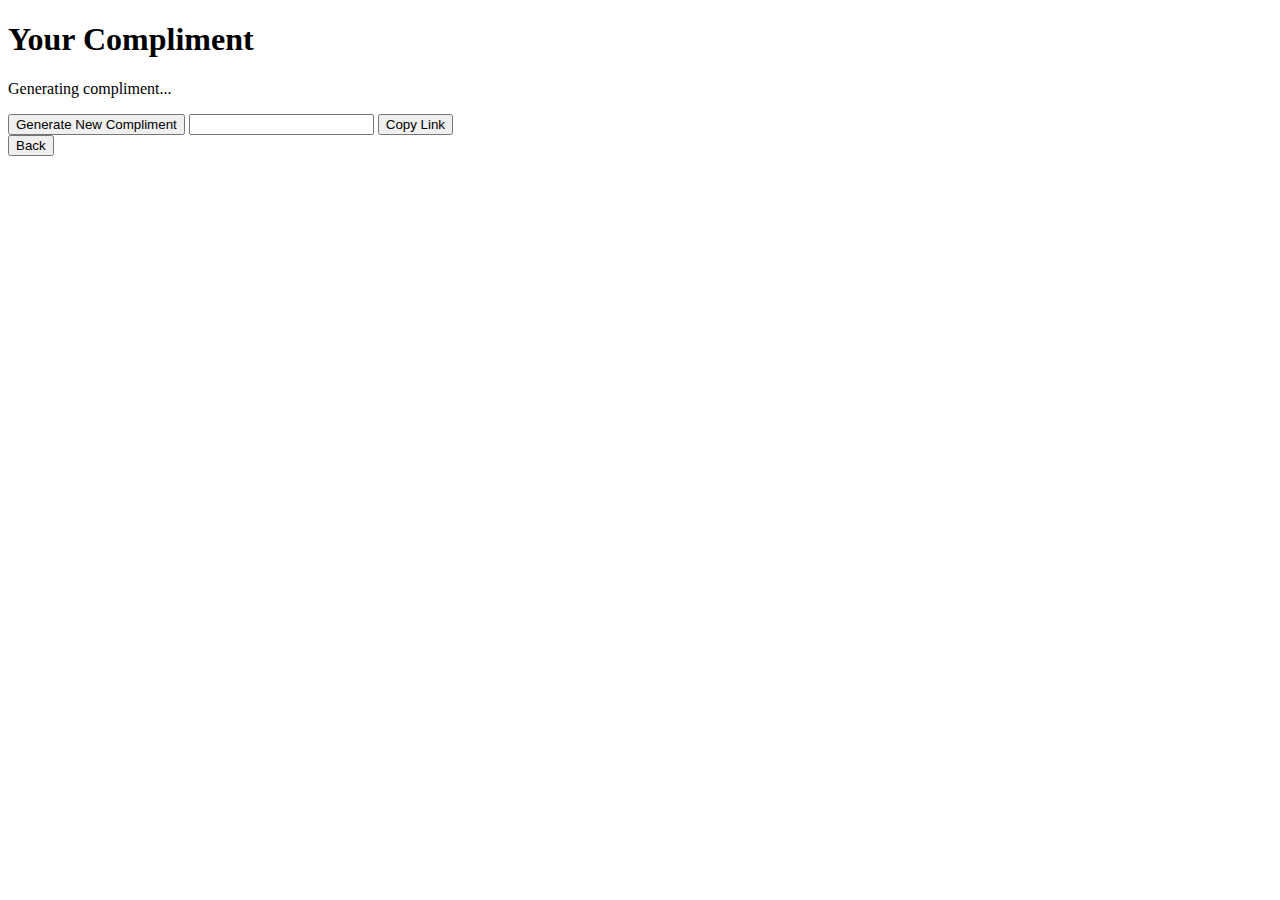
==== compliment.html @ 86111b33 "Create compliment.html" ====
<!DOCTYPE html>
<html lang="en">
<head>
    <meta charset="UTF-8">
    <meta name="viewport" content="width=device-width, initial-scale=1.0">
    <title>Your Compliment</title>
    <link rel="stylesheet" href="styles.css">
    <script defer src="script.js"></script>
</head>
<body>
    <h1>Your Compliment</h1>
    <div class="compliment-container">
        <p id="compliment">Generating compliment...</p>
    </div>
    <button onclick="generateCompliment()">Generate New Compliment</button>
    <input type="text" id="share-link" readonly>
    <button onclick="copyLink()">Copy Link</button>
    <br>
    <button onclick="document.location='index.html'">Back</button>
</body>
</html>
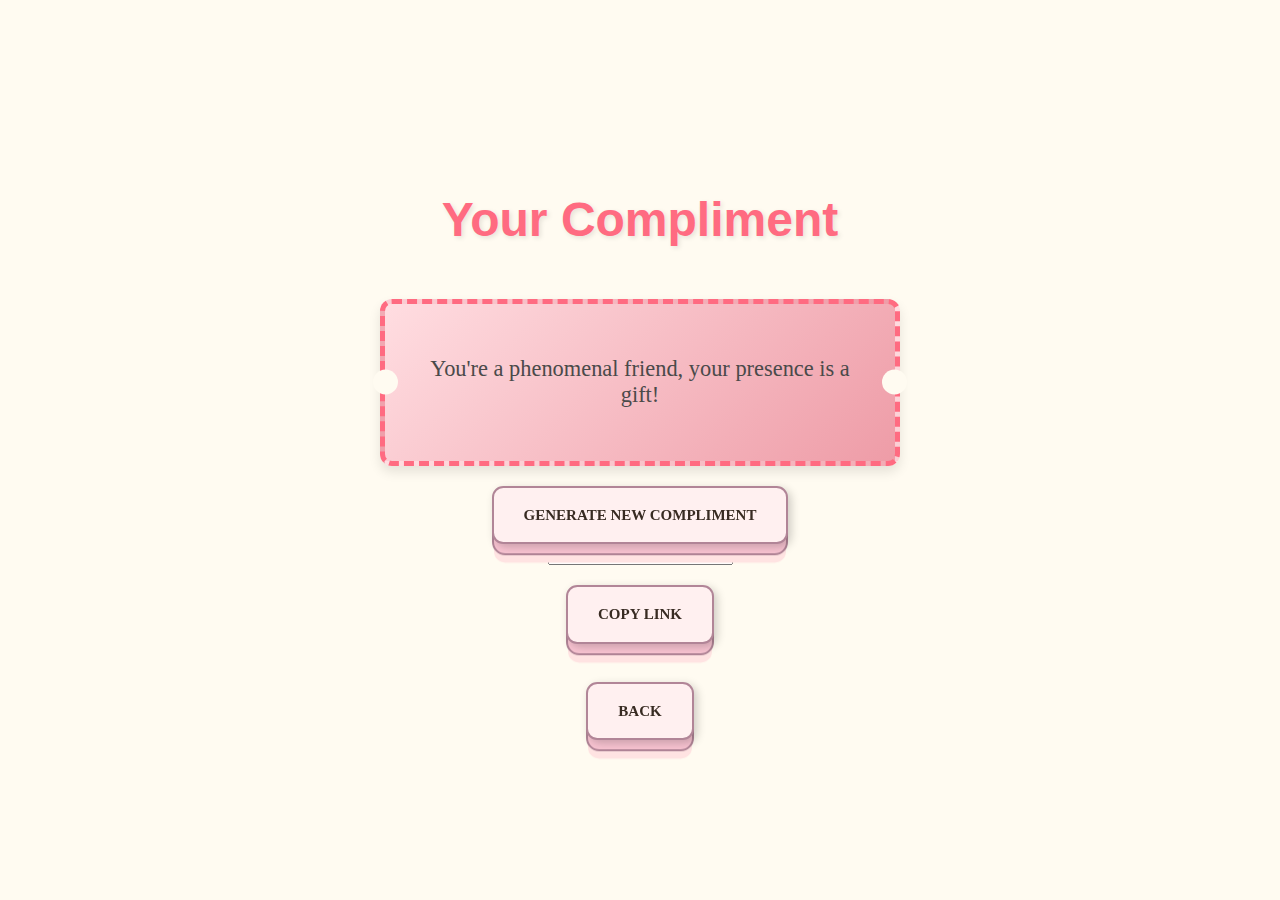
==== commit 0b2a2b44: "Update compliment.html" ====
--- a/compliment.html
+++ b/compliment.html
@@ -12,10 +12,15 @@
     <div class="compliment-container">
         <p id="compliment">Generating compliment...</p>
     </div>
-    <button onclick="generateCompliment()">Generate New Compliment</button>
+    
+    
+    
+    <button onclick="generateCompliment()" class="learn-more">Generate New Compliment</button>
     <input type="text" id="share-link" readonly>
-    <button onclick="copyLink()">Copy Link</button>
+    <button onclick="copyLink()" class="learn-more">Copy Link</button>
     <br>
-    <button onclick="document.location='index.html'">Back</button>
+    <button onclick="document.location='index.html'" class="learn-more">Back</button>
 </body>
+<link rel="stylesheet" href="styles.css">
+
 </html>
--- a/styles.css
+++ b/styles.css
@@ -0,0 +1,189 @@
+
+body {
+    font-family: 'Ariel', Sans-Serif;
+    text-align: center;
+    background-color: #fffbf1;
+    display: flex;
+    flex-direction: column;
+    justify-content: center;
+    align-items: center;
+    height: 100vh;
+    margin: 0;
+}
+
+h1 {
+    color: #ff6b81;
+    font-size: 3em;
+    font-family: 'Ariel', Sans-Serif;
+    text-shadow: 2px 2px 5px rgba(0, 0, 0, 0.1);
+}
+
+button {
+    background-color: #ff6b81;
+    color: white;
+    border: none;
+    padding: 10px 15px;
+    font-size: 18px;
+    cursor: pointer;
+    border-radius: 8px;
+    transition: 0.3s;
+    margin-top: 20px;
+    font-family: 'Handlee', cursive;
+    box-shadow: 3px 3px 10px rgba(0, 0, 0, 0.2);
+}
+
+button:hover {
+    background-color: #ff4757;
+}
+
+./* General Styles */
+body {
+    font-family: 'Handlee', cursive;
+    text-align: center;
+    background-color: #fce4ec;
+    display: flex;
+    flex-direction: column;
+    justify-content: center;
+    align-items: center;
+    height: 100vh;
+    margin: 0;
+}
+
+/* Navigation */
+nav {
+    position: absolute;
+    top: 10px;
+    left: 50%;
+    transform: translateX(-50%);
+    background-color: #f8bbd0;
+    padding: 10px 20px;
+    border-radius: 20px;
+    box-shadow: 2px 2px 5px rgba(0, 0, 0, 0.2);
+}
+
+nav a {
+    text-decoration: none;
+    color: #6d4c41;
+    font-weight: bold;
+    margin: 0 15px;
+}
+
+/* Ticket Booth Styling */
+.compliment-container {
+    background: linear-gradient(135deg, #ffdde1, #ee9ca7);
+    padding: 30px;
+    border-radius: 12px;
+    box-shadow: 0 6px 12px rgba(0, 0, 0, 0.1);
+    max-width: 450px;
+    margin-top: 20px;
+    font-family: 'Handlee', cursive;
+    font-size: 1.4em;
+    text-align: center;
+    color: #4a4a4a;
+    border: 5px dashed #ff6b81;
+    position: relative;
+}
+
+.compliment-container::before, .compliment-container::after {
+    content: '';
+    position: absolute;
+    width: 25px;
+    height: 25px;
+    background: #fffbf1;
+    border-radius: 50%;
+    top: 50%;
+    transform: translateY(-50%);
+}
+
+.compliment-container::before {
+    left: -12px;
+}
+
+.compliment-container::after {
+    right: -12px;
+}
+
+nav {
+    background-color: #ff6b81;
+    padding: 12px;
+    position: fixed;
+    top: 0;
+    width: 100%;
+    display: flex;
+    justify-content: center;
+    box-shadow: 0 4px 8px rgba(0, 0, 0, 0.1);
+}
+
+nav a {
+    color: white;
+    text-decoration: none;
+    margin: 0 20px;
+    font-size: 20px;
+    font-family: 'Handlee', cursive;
+    transition: 0.3s;
+}
+
+nav a:hover {
+    text-decoration: underline;
+}
+
+/* Button Styling */
+button {
+    position: relative;
+    display: inline-block;
+    cursor: pointer;
+    outline: none;
+    border: 0;
+    vertical-align: middle;
+    text-decoration: none;
+    font-family: 'Handlee', cursive;
+    font-size: 15px;
+}
+
+button.learn-more {
+    font-weight: 600;
+    color: #382b22;
+    text-transform: uppercase;
+    padding: 1.25em 2em;
+    background: #fff0f0;
+    border: 2px solid #b18597;
+    border-radius: 0.75em;
+    transform-style: preserve-3d;
+    transition: transform 150ms cubic-bezier(0, 0, 0.58, 1), background 150ms cubic-bezier(0, 0, 0.58, 1);
+}
+
+button.learn-more::before {
+    position: absolute;
+    content: '';
+    width: 100%;
+    height: 100%;
+    top: 0;
+    left: 0;
+    right: 0;
+    bottom: 0;
+    background: #f9c4d2;
+    border-radius: inherit;
+    box-shadow: 0 0 0 2px #b18597, 0 0.625em 0 0 #ffe3e2;
+    transform: translate3d(0, 0.75em, -1em);
+    transition: transform 150ms cubic-bezier(0, 0, 0.58, 1), box-shadow 150ms cubic-bezier(0, 0, 0.58, 1);
+}
+
+button.learn-more:hover {
+    background: #ffe9e9;
+    transform: translate(0, 0.25em);
+}
+
+button.learn-more:hover::before {
+    box-shadow: 0 0 0 2px #b18597, 0 0.5em 0 0 #ffe3e2;
+    transform: translate3d(0, 0.5em, -1em);
+}
+
+button.learn-more:active {
+    background: #ffe9e9;
+    transform: translate(0em, 0.75em);
+}
+
+button.learn-more:active::before {
+    box-shadow: 0 0 0 2px #b18597, 0 0 #ffe3e2;
+    transform: translate3d(0, 0, -1em);
+}
--- a/styles.css
+++ b/styles.css
@@ -0,0 +1,189 @@
+
+body {
+    font-family: 'Ariel', Sans-Serif;
+    text-align: center;
+    background-color: #fffbf1;
+    display: flex;
+    flex-direction: column;
+    justify-content: center;
+    align-items: center;
+    height: 100vh;
+    margin: 0;
+}
+
+h1 {
+    color: #ff6b81;
+    font-size: 3em;
+    font-family: 'Ariel', Sans-Serif;
+    text-shadow: 2px 2px 5px rgba(0, 0, 0, 0.1);
+}
+
+button {
+    background-color: #ff6b81;
+    color: white;
+    border: none;
+    padding: 10px 15px;
+    font-size: 18px;
+    cursor: pointer;
+    border-radius: 8px;
+    transition: 0.3s;
+    margin-top: 20px;
+    font-family: 'Handlee', cursive;
+    box-shadow: 3px 3px 10px rgba(0, 0, 0, 0.2);
+}
+
+button:hover {
+    background-color: #ff4757;
+}
+
+./* General Styles */
+body {
+    font-family: 'Handlee', cursive;
+    text-align: center;
+    background-color: #fce4ec;
+    display: flex;
+    flex-direction: column;
+    justify-content: center;
+    align-items: center;
+    height: 100vh;
+    margin: 0;
+}
+
+/* Navigation */
+nav {
+    position: absolute;
+    top: 10px;
+    left: 50%;
+    transform: translateX(-50%);
+    background-color: #f8bbd0;
+    padding: 10px 20px;
+    border-radius: 20px;
+    box-shadow: 2px 2px 5px rgba(0, 0, 0, 0.2);
+}
+
+nav a {
+    text-decoration: none;
+    color: #6d4c41;
+    font-weight: bold;
+    margin: 0 15px;
+}
+
+/* Ticket Booth Styling */
+.compliment-container {
+    background: linear-gradient(135deg, #ffdde1, #ee9ca7);
+    padding: 30px;
+    border-radius: 12px;
+    box-shadow: 0 6px 12px rgba(0, 0, 0, 0.1);
+    max-width: 450px;
+    margin-top: 20px;
+    font-family: 'Handlee', cursive;
+    font-size: 1.4em;
+    text-align: center;
+    color: #4a4a4a;
+    border: 5px dashed #ff6b81;
+    position: relative;
+}
+
+.compliment-container::before, .compliment-container::after {
+    content: '';
+    position: absolute;
+    width: 25px;
+    height: 25px;
+    background: #fffbf1;
+    border-radius: 50%;
+    top: 50%;
+    transform: translateY(-50%);
+}
+
+.compliment-container::before {
+    left: -12px;
+}
+
+.compliment-container::after {
+    right: -12px;
+}
+
+nav {
+    background-color: #ff6b81;
+    padding: 12px;
+    position: fixed;
+    top: 0;
+    width: 100%;
+    display: flex;
+    justify-content: center;
+    box-shadow: 0 4px 8px rgba(0, 0, 0, 0.1);
+}
+
+nav a {
+    color: white;
+    text-decoration: none;
+    margin: 0 20px;
+    font-size: 20px;
+    font-family: 'Handlee', cursive;
+    transition: 0.3s;
+}
+
+nav a:hover {
+    text-decoration: underline;
+}
+
+/* Button Styling */
+button {
+    position: relative;
+    display: inline-block;
+    cursor: pointer;
+    outline: none;
+    border: 0;
+    vertical-align: middle;
+    text-decoration: none;
+    font-family: 'Handlee', cursive;
+    font-size: 15px;
+}
+
+button.learn-more {
+    font-weight: 600;
+    color: #382b22;
+    text-transform: uppercase;
+    padding: 1.25em 2em;
+    background: #fff0f0;
+    border: 2px solid #b18597;
+    border-radius: 0.75em;
+    transform-style: preserve-3d;
+    transition: transform 150ms cubic-bezier(0, 0, 0.58, 1), background 150ms cubic-bezier(0, 0, 0.58, 1);
+}
+
+button.learn-more::before {
+    position: absolute;
+    content: '';
+    width: 100%;
+    height: 100%;
+    top: 0;
+    left: 0;
+    right: 0;
+    bottom: 0;
+    background: #f9c4d2;
+    border-radius: inherit;
+    box-shadow: 0 0 0 2px #b18597, 0 0.625em 0 0 #ffe3e2;
+    transform: translate3d(0, 0.75em, -1em);
+    transition: transform 150ms cubic-bezier(0, 0, 0.58, 1), box-shadow 150ms cubic-bezier(0, 0, 0.58, 1);
+}
+
+button.learn-more:hover {
+    background: #ffe9e9;
+    transform: translate(0, 0.25em);
+}
+
+button.learn-more:hover::before {
+    box-shadow: 0 0 0 2px #b18597, 0 0.5em 0 0 #ffe3e2;
+    transform: translate3d(0, 0.5em, -1em);
+}
+
+button.learn-more:active {
+    background: #ffe9e9;
+    transform: translate(0em, 0.75em);
+}
+
+button.learn-more:active::before {
+    box-shadow: 0 0 0 2px #b18597, 0 0 #ffe3e2;
+    transform: translate3d(0, 0, -1em);
+}
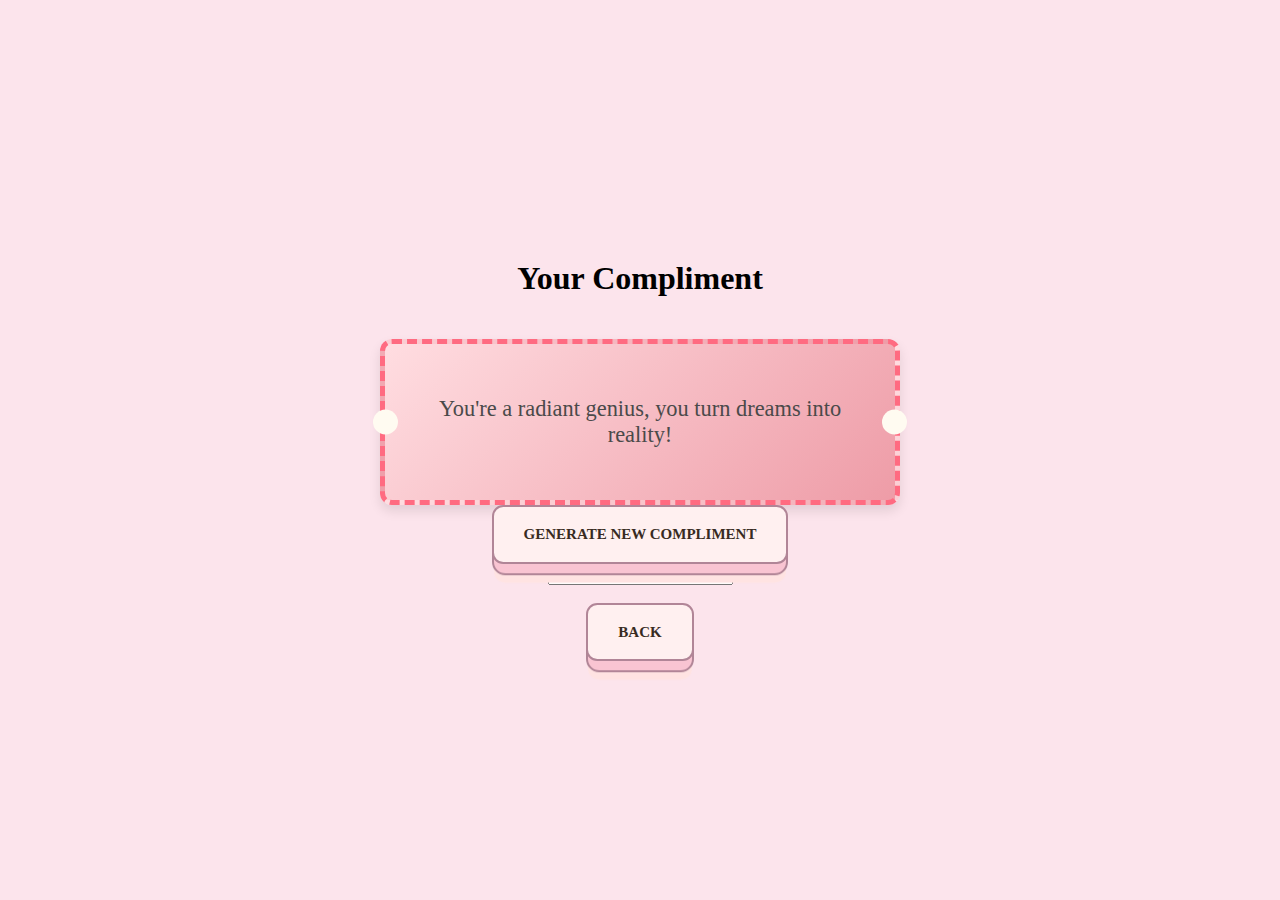
==== commit 58d9f064: "Update compliment.html" ====
--- a/compliment.html
+++ b/compliment.html
@@ -17,7 +17,6 @@
     
     <button onclick="generateCompliment()" class="learn-more">Generate New Compliment</button>
     <input type="text" id="share-link" readonly>
-    <button onclick="copyLink()" class="learn-more">Copy Link</button>
     <br>
     <button onclick="document.location='index.html'" class="learn-more">Back</button>
 </body>
--- a/styles.css
+++ b/styles.css
@@ -1,42 +1,4 @@
-
-body {
-    font-family: 'Ariel', Sans-Serif;
-    text-align: center;
-    background-color: #fffbf1;
-    display: flex;
-    flex-direction: column;
-    justify-content: center;
-    align-items: center;
-    height: 100vh;
-    margin: 0;
-}
-
-h1 {
-    color: #ff6b81;
-    font-size: 3em;
-    font-family: 'Ariel', Sans-Serif;
-    text-shadow: 2px 2px 5px rgba(0, 0, 0, 0.1);
-}
-
-button {
-    background-color: #ff6b81;
-    color: white;
-    border: none;
-    padding: 10px 15px;
-    font-size: 18px;
-    cursor: pointer;
-    border-radius: 8px;
-    transition: 0.3s;
-    margin-top: 20px;
-    font-family: 'Handlee', cursive;
-    box-shadow: 3px 3px 10px rgba(0, 0, 0, 0.2);
-}
-
-button:hover {
-    background-color: #ff4757;
-}
-
-./* General Styles */
+/* General Styles */
 body {
     font-family: 'Handlee', cursive;
     text-align: center;
--- a/styles.css
+++ b/styles.css
@@ -1,42 +1,4 @@
-
-body {
-    font-family: 'Ariel', Sans-Serif;
-    text-align: center;
-    background-color: #fffbf1;
-    display: flex;
-    flex-direction: column;
-    justify-content: center;
-    align-items: center;
-    height: 100vh;
-    margin: 0;
-}
-
-h1 {
-    color: #ff6b81;
-    font-size: 3em;
-    font-family: 'Ariel', Sans-Serif;
-    text-shadow: 2px 2px 5px rgba(0, 0, 0, 0.1);
-}
-
-button {
-    background-color: #ff6b81;
-    color: white;
-    border: none;
-    padding: 10px 15px;
-    font-size: 18px;
-    cursor: pointer;
-    border-radius: 8px;
-    transition: 0.3s;
-    margin-top: 20px;
-    font-family: 'Handlee', cursive;
-    box-shadow: 3px 3px 10px rgba(0, 0, 0, 0.2);
-}
-
-button:hover {
-    background-color: #ff4757;
-}
-
-./* General Styles */
+/* General Styles */
 body {
     font-family: 'Handlee', cursive;
     text-align: center;
